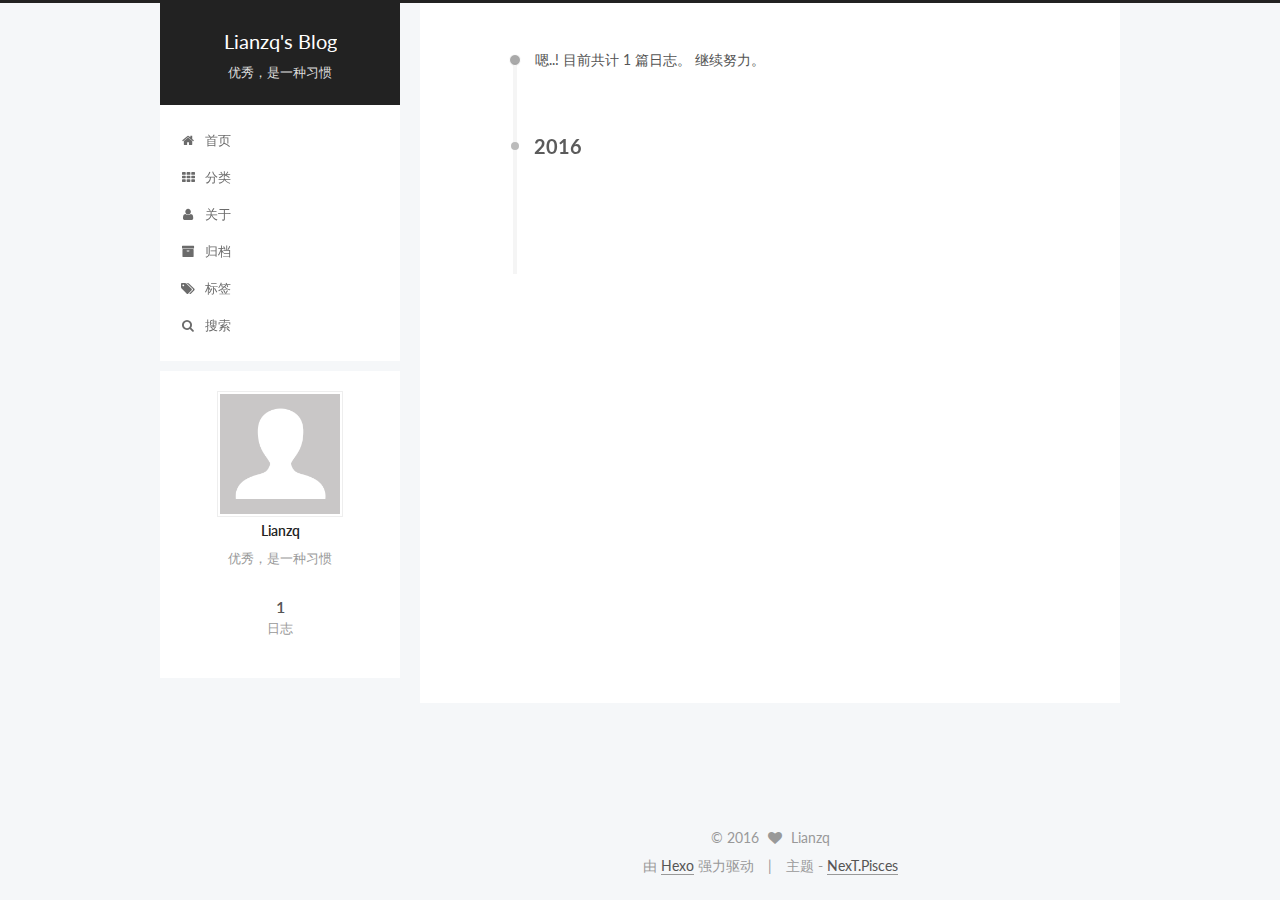
==== archives/index.html @ f923606a "Site updated: 2016-06-29 18:53:10" ====
<!doctype html>



  


<html class="theme-next pisces use-motion">
<head>
  <meta charset="UTF-8"/>
<meta http-equiv="X-UA-Compatible" content="IE=edge,chrome=1" />
<meta name="viewport" content="width=device-width, initial-scale=1, maximum-scale=1"/>



<meta http-equiv="Cache-Control" content="no-transform" />
<meta http-equiv="Cache-Control" content="no-siteapp" />












  
  
  <link href="/vendors/fancybox/source/jquery.fancybox.css?v=2.1.5" rel="stylesheet" type="text/css" />




  
  
  
  

  
    
    
  

  

  

  

  

  
    
    
    <link href="//fonts.googleapis.com/css?family=Lato:300,300italic,400,400italic,700,700italic&subset=latin,latin-ext" rel="stylesheet" type="text/css">
  






<link href="/vendors/font-awesome/css/font-awesome.min.css?v=4.4.0" rel="stylesheet" type="text/css" />

<link href="/css/main.css?v=5.0.1" rel="stylesheet" type="text/css" />


  <meta name="keywords" content="Hexo, NexT" />








  <link rel="shortcut icon" type="image/x-icon" href="/favicon.ico?v=5.0.1" />






<meta name="description" content="优秀，是一种习惯">
<meta property="og:type" content="website">
<meta property="og:title" content="Lianzq's Blog">
<meta property="og:url" content="https://lianzq.github.io/archives/index.html">
<meta property="og:site_name" content="Lianzq's Blog">
<meta property="og:description" content="优秀，是一种习惯">
<meta name="twitter:card" content="summary">
<meta name="twitter:title" content="Lianzq's Blog">
<meta name="twitter:description" content="优秀，是一种习惯">



<script type="text/javascript" id="hexo.configuration">
  var NexT = window.NexT || {};
  var CONFIG = {
    scheme: 'Pisces',
    sidebar: {"position":"left","display":"post"},
    fancybox: true,
    motion: true,
    duoshuo: {
      userId: 0,
      author: '博主'
    }
  };
</script>




  <link rel="canonical" href="https://lianzq.github.io/archives/"/>

  <title> 归档 | Lianzq's Blog </title>
</head>

<body itemscope itemtype="http://schema.org/WebPage" lang="zh-Hans">

  










  
  
    
  

  <div class="container one-collumn sidebar-position-left  page-archive  ">
    <div class="headband"></div>

    <header id="header" class="header" itemscope itemtype="http://schema.org/WPHeader">
      <div class="header-inner"><div class="site-meta ">
  

  <div class="custom-logo-site-title">
    <a href="/"  class="brand" rel="start">
      <span class="logo-line-before"><i></i></span>
      <span class="site-title">Lianzq's Blog</span>
      <span class="logo-line-after"><i></i></span>
    </a>
  </div>
  <p class="site-subtitle">优秀，是一种习惯</p>
</div>

<div class="site-nav-toggle">
  <button>
    <span class="btn-bar"></span>
    <span class="btn-bar"></span>
    <span class="btn-bar"></span>
  </button>
</div>

<nav class="site-nav">
  

  
    <ul id="menu" class="menu">
      
        
        <li class="menu-item menu-item-home">
          <a href="/" rel="section">
            
              <i class="menu-item-icon fa fa-fw fa-home"></i> <br />
            
            首页
          </a>
        </li>
      
        
        <li class="menu-item menu-item-categories">
          <a href="/categories" rel="section">
            
              <i class="menu-item-icon fa fa-fw fa-th"></i> <br />
            
            分类
          </a>
        </li>
      
        
        <li class="menu-item menu-item-about">
          <a href="/about" rel="section">
            
              <i class="menu-item-icon fa fa-fw fa-user"></i> <br />
            
            关于
          </a>
        </li>
      
        
        <li class="menu-item menu-item-archives">
          <a href="/archives" rel="section">
            
              <i class="menu-item-icon fa fa-fw fa-archive"></i> <br />
            
            归档
          </a>
        </li>
      
        
        <li class="menu-item menu-item-tags">
          <a href="/tags" rel="section">
            
              <i class="menu-item-icon fa fa-fw fa-tags"></i> <br />
            
            标签
          </a>
        </li>
      

      
        <li class="menu-item menu-item-search">
          
            <a href="#" class="popup-trigger">
          
            
              <i class="menu-item-icon fa fa-search fa-fw"></i> <br />
            
            搜索
          </a>
        </li>
      
    </ul>
  

  
    <div class="site-search">
      
  <div class="popup">
 <span class="search-icon fa fa-search"></span>
 <input type="text" id="local-search-input">
 <div id="local-search-result"></div>
 <span class="popup-btn-close">close</span>
</div>


    </div>
  
</nav>

 </div>
    </header>

    <main id="main" class="main">
      <div class="main-inner">
        <div class="content-wrap">
          <div id="content" class="content">
            

  <section id="posts" class="posts-collapse">
    <span class="archive-move-on"></span>

    <span class="archive-page-counter">
      
      
      
        
      
      嗯..! 目前共计 1 篇日志。 继续努力。
    </span>

    

      
      
      

      
        
        <div class="collection-title">
          <h2 class="archive-year motion-element" id="archive-year-2016">2016</h2>
        </div>
      
      

      

  <article class="post post-type-normal" itemscope itemtype="http://schema.org/Article">
    <header class="post-header">

      <h1 class="post-title">
        
            <a class="post-title-link" href="/2016/06/29/hello-world/" itemprop="url">
              
                <span itemprop="name">Hello World</span>
              
            </a>
        
      </h1>

      <div class="post-meta">
        <time class="post-time" itemprop="dateCreated"
              datetime="2016-06-29T17:54:03+08:00"
              content="2016-06-29" >
          06-29
        </time>
      </div>

    </header>
  </article>



    

  </section>

  



          </div>
          


          

        </div>
        
          
  
  <div class="sidebar-toggle">
    <div class="sidebar-toggle-line-wrap">
      <span class="sidebar-toggle-line sidebar-toggle-line-first"></span>
      <span class="sidebar-toggle-line sidebar-toggle-line-middle"></span>
      <span class="sidebar-toggle-line sidebar-toggle-line-last"></span>
    </div>
  </div>

  <aside id="sidebar" class="sidebar">
    <div class="sidebar-inner">

      

      

      <section class="site-overview sidebar-panel  sidebar-panel-active ">
        <div class="site-author motion-element" itemprop="author" itemscope itemtype="http://schema.org/Person">
          <img class="site-author-image" itemprop="image"
               src="/images/avatar.gif"
               alt="Lianzq" />
          <p class="site-author-name" itemprop="name">Lianzq</p>
          <p class="site-description motion-element" itemprop="description">优秀，是一种习惯</p>
        </div>
        <nav class="site-state motion-element">
          <div class="site-state-item site-state-posts">
            <a href="/archives">
              <span class="site-state-item-count">1</span>
              <span class="site-state-item-name">日志</span>
            </a>
          </div>

          

          

        </nav>

        

        <div class="links-of-author motion-element">
          
        </div>

        
        

        
        

      </section>

      

    </div>
  </aside>


        
      </div>
    </main>

    <footer id="footer" class="footer">
      <div class="footer-inner">
        <div class="copyright" >
  
  &copy; 
  <span itemprop="copyrightYear">2016</span>
  <span class="with-love">
    <i class="fa fa-heart"></i>
  </span>
  <span class="author" itemprop="copyrightHolder">Lianzq</span>
</div>

<div class="powered-by">
  由 <a class="theme-link" href="http://hexo.io">Hexo</a> 强力驱动
</div>

<div class="theme-info">
  主题 -
  <a class="theme-link" href="https://github.com/iissnan/hexo-theme-next">
    NexT.Pisces
  </a>
</div>

        

        
      </div>
    </footer>

    <div class="back-to-top">
      <i class="fa fa-arrow-up"></i>
    </div>
  </div>

  

<script type="text/javascript">
  if (Object.prototype.toString.call(window.Promise) !== '[object Function]') {
    window.Promise = null;
  }
</script>









  



  
  <script type="text/javascript" src="/vendors/jquery/index.js?v=2.1.3"></script>

  
  <script type="text/javascript" src="/vendors/fastclick/lib/fastclick.min.js?v=1.0.6"></script>

  
  <script type="text/javascript" src="/vendors/jquery_lazyload/jquery.lazyload.js?v=1.9.7"></script>

  
  <script type="text/javascript" src="/vendors/velocity/velocity.min.js?v=1.2.1"></script>

  
  <script type="text/javascript" src="/vendors/velocity/velocity.ui.min.js?v=1.2.1"></script>

  
  <script type="text/javascript" src="/vendors/fancybox/source/jquery.fancybox.pack.js?v=2.1.5"></script>


  


  <script type="text/javascript" src="/js/src/utils.js?v=5.0.1"></script>

  <script type="text/javascript" src="/js/src/motion.js?v=5.0.1"></script>



  
  


  <script type="text/javascript" src="/js/src/affix.js?v=5.0.1"></script>

  <script type="text/javascript" src="/js/src/schemes/pisces.js?v=5.0.1"></script>



  
  
    <script type="text/javascript" id="motion.page.archive">
      $('.archive-year').velocity('transition.slideLeftIn');
    </script>
  


  


  <script type="text/javascript" src="/js/src/bootstrap.js?v=5.0.1"></script>



  

  
    
  

  <script type="text/javascript">
    var duoshuoQuery = {short_name:"lianzq"};
    (function() {
      var ds = document.createElement('script');
      ds.type = 'text/javascript';ds.async = true;
      ds.id = 'duoshuo-script';
      ds.src = (document.location.protocol == 'https:' ? 'https:' : 'http:') + '//static.duoshuo.com/embed.js';
      ds.charset = 'UTF-8';
      (document.getElementsByTagName('head')[0]
      || document.getElementsByTagName('body')[0]).appendChild(ds);
    })();
  </script>

  
    
  






  
  
  <script type="text/javascript">
    // Popup Window;
    var isfetched = false;
    // Search DB path;
    var search_path = "search.xml";
    if (search_path.length == 0) {
       search_path = "search.xml";
    }
    var path = "/" + search_path;
    // monitor main search box;

    function proceedsearch() {
      $("body").append('<div class="popoverlay">').css('overflow', 'hidden');
      $('.popup').toggle();

    }
    // search function;
    var searchFunc = function(path, search_id, content_id) {
    'use strict';
    $.ajax({
        url: path,
        dataType: "xml",
        async: true,
        success: function( xmlResponse ) {
            // get the contents from search data
            isfetched = true;
            $('.popup').detach().appendTo('.header-inner');
            var datas = $( "entry", xmlResponse ).map(function() {
                return {
                    title: $( "title", this ).text(),
                    content: $("content",this).text(),
                    url: $( "url" , this).text()
                };
            }).get();
            var $input = document.getElementById(search_id);
            var $resultContent = document.getElementById(content_id);
            $input.addEventListener('input', function(){
                var matchcounts = 0;
                var str='<ul class=\"search-result-list\">';                
                var keywords = this.value.trim().toLowerCase().split(/[\s\-]+/);
                $resultContent.innerHTML = "";
                if (this.value.trim().length > 1) {
                // perform local searching
                datas.forEach(function(data) {
                    var isMatch = true;
                    var content_index = [];
                    var data_title = data.title.trim().toLowerCase();
                    var data_content = data.content.trim().replace(/<[^>]+>/g,"").toLowerCase();
                    var data_url = data.url;
                    var index_title = -1;
                    var index_content = -1;
                    var first_occur = -1;
                    // only match artiles with not empty titles and contents
                    if(data_title != '' && data_content != '') {
                        keywords.forEach(function(keyword, i) {
                            index_title = data_title.indexOf(keyword);
                            index_content = data_content.indexOf(keyword);
                            if( index_title < 0 && index_content < 0 ){
                                isMatch = false;
                            } else {
                                if (index_content < 0) {
                                    index_content = 0;
                                }
                                if (i == 0) {
                                    first_occur = index_content;
                                }
                            }
                        });
                    }
                    // show search results
                    if (isMatch) {
                        matchcounts += 1;
                        str += "<li><a href='"+ data_url +"' class='search-result-title'>"+ data_title +"</a>";
                        var content = data.content.trim().replace(/<[^>]+>/g,"");
                        if (first_occur >= 0) {
                            // cut out 100 characters
                            var start = first_occur - 20;
                            var end = first_occur + 80;
                            if(start < 0){
                                start = 0;
                            }
                            if(start == 0){
                                end = 50;
                            }
                            if(end > content.length){
                                end = content.length;
                            }
                            var match_content = content.substring(start, end);
                            // highlight all keywords
                            keywords.forEach(function(keyword){
                                var regS = new RegExp(keyword, "gi");
                                match_content = match_content.replace(regS, "<b class=\"search-keyword\">"+keyword+"</b>");
                            });
                            
                            str += "<p class=\"search-result\">" + match_content +"...</p>"
                        }
                        str += "</li>";
                    }
                })};
                str += "</ul>";
                if (matchcounts == 0) { str = '<div id="no-result"><i class="fa fa-frown-o fa-5x" /></div>' }
                if (keywords == "") { str = '<div id="no-result"><i class="fa fa-search fa-5x" /></div>' }
                $resultContent.innerHTML = str;
            });
            proceedsearch();
        }
    });}

    // handle and trigger popup window;
    $('.popup-trigger').mousedown(function(e) {
      e.stopPropagation();
      if (isfetched == false) {
        searchFunc(path, 'local-search-input', 'local-search-result');
      } else {
        proceedsearch();
      };

    });

    $('.popup-btn-close').click(function(e){
      $('.popup').hide();
      $(".popoverlay").remove();
      $('body').css('overflow', '');
    });
    $('.popup').click(function(e){
      e.stopPropagation();
    });
  </script>

  

  

  

</body>
</html>
---- css/main.css ----
/* normalize.css v3.0.2 | MIT License | git.io/normalize */
html {
  font-family: sans-serif; /* 1 */
  -ms-text-size-adjust: 100%; /* 2 */
  -webkit-text-size-adjust: 100%; /* 2 */
}
body {
  margin: 0;
}
article,
aside,
details,
figcaption,
figure,
footer,
header,
hgroup,
main,
menu,
nav,
section,
summary {
  display: block;
}
audio,
canvas,
progress,
video {
  display: inline-block; /* 1 */
  vertical-align: baseline; /* 2 */
}
audio:not([controls]) {
  display: none;
  height: 0;
}
[hidden],
template {
  display: none;
}
a {
  background-color: transparent;
}
a:active,
a:hover {
  outline: 0;
}
abbr[title] {
  border-bottom: 1px dotted;
}
b,
strong {
  font-weight: bold;
}
dfn {
  font-style: italic;
}
h1 {
  font-size: 2em;
  margin: 0.67em 0;
}
mark {
  background: #ff0;
  color: #000;
}
small {
  font-size: 80%;
}
sub,
sup {
  font-size: 75%;
  line-height: 0;
  position: relative;
  vertical-align: baseline;
}
sup {
  top: -0.5em;
}
sub {
  bottom: -0.25em;
}
img {
  border: 0;
}
svg:not(:root) {
  overflow: hidden;
}
figure {
  margin: 1em 40px;
}
hr {
  -moz-box-sizing: content-box;
  box-sizing: content-box;
  height: 0;
}
pre {
  overflow: auto;
}
code,
kbd,
pre,
samp {
  font-family: monospace, monospace;
  font-size: 1em;
}
button,
input,
optgroup,
select,
textarea {
  color: inherit; /* 1 */
  font: inherit; /* 2 */
  margin: 0; /* 3 */
}
button {
  overflow: visible;
}
button,
select {
  text-transform: none;
}
button,
html input[type="button"],
input[type="reset"],
input[type="submit"] {
  -webkit-appearance: button; /* 2 */
  cursor: pointer; /* 3 */
}
button[disabled],
html input[disabled] {
  cursor: default;
}
button::-moz-focus-inner,
input::-moz-focus-inner {
  border: 0;
  padding: 0;
}
input {
  line-height: normal;
}
input[type="checkbox"],
input[type="radio"] {
  box-sizing: border-box; /* 1 */
  padding: 0; /* 2 */
}
input[type="number"]::-webkit-inner-spin-button,
input[type="number"]::-webkit-outer-spin-button {
  height: auto;
}
input[type="search"] {
  -webkit-appearance: textfield; /* 1 */
  -moz-box-sizing: content-box;
  -webkit-box-sizing: content-box; /* 2 */
  box-sizing: content-box;
}
input[type="search"]::-webkit-search-cancel-button,
input[type="search"]::-webkit-search-decoration {
  -webkit-appearance: none;
}
fieldset {
  border: 1px solid #c0c0c0;
  margin: 0 2px;
  padding: 0.35em 0.625em 0.75em;
}
legend {
  border: 0; /* 1 */
  padding: 0; /* 2 */
}
textarea {
  overflow: auto;
}
optgroup {
  font-weight: bold;
}
table {
  border-collapse: collapse;
  border-spacing: 0;
}
td,
th {
  padding: 0;
}
::selection {
  background: #262a30;
  color: #fff;
}
body {
  position: relative;
  font-family: 'Lato', "PingFang SC", "Microsoft YaHei", sans-serif;
  font-size: 14px;
  line-height: 2;
  color: #555;
  background: #fff;
}
@media (max-width: 767px) {
  body {
    padding-right: 0 !important;
  }
}
@media (min-width: 768px) and (max-width: 991px) {
  body {
    padding-right: 0 !important;
  }
}
@media (min-width: 1600px) {
  body {
    font-size: 16px;
  }
}
h1,
h2,
h3,
h4,
h5,
h6 {
  margin: 0;
  padding: 0;
  font-weight: bold;
  line-height: 1.5;
  font-family: 'Lato', "PingFang SC", "Microsoft YaHei", sans-serif;
}
h2,
h3,
h4,
h5,
h6 {
  margin: 20px 0 15px;
}
h1 {
  font-size: 22px;
}
@media (max-width: 767px) {
  h1 {
    font-size: 18px;
  }
}
h2 {
  font-size: 20px;
}
@media (max-width: 767px) {
  h2 {
    font-size: 16px;
  }
}
h3 {
  font-size: 18px;
}
@media (max-width: 767px) {
  h3 {
    font-size: 14px;
  }
}
h4 {
  font-size: 16px;
}
@media (max-width: 767px) {
  h4 {
    font-size: 12px;
  }
}
h5 {
  font-size: 14px;
}
@media (max-width: 767px) {
  h5 {
    font-size: 10px;
  }
}
h6 {
  font-size: 12px;
}
@media (max-width: 767px) {
  h6 {
    font-size: 8px;
  }
}
p {
  margin: 0 0 25px 0;
}
a {
  color: #555;
  text-decoration: none;
  border-bottom: 1px solid #999;
  word-wrap: break-word;
}
a:hover {
  color: #222;
  border-bottom-color: #222;
}
ul {
  list-style: none;
}
blockquote {
  margin: 0;
  padding: 0;
}
img {
  display: block;
  margin: auto;
  max-width: 100%;
  height: auto;
}
hr {
  margin: 40px 0;
  height: 3px;
  border: none;
  background-color: #ddd;
  background-image: repeating-linear-gradient(-45deg, #fff, #fff 4px, transparent 4px, transparent 8px);
}
blockquote {
  padding: 0 15px;
  color: #666;
  border-left: 4px solid #ddd;
}
blockquote cite::before {
  content: "-";
  padding: 0 5px;
}
dt {
  font-weight: 700;
}
dd {
  margin: 0;
  padding: 0;
}
.text-left {
  text-align: left;
}
.text-center {
  text-align: center;
}
.text-right {
  text-align: right;
}
.text-justify {
  text-align: justify;
}
.text-nowrap {
  white-space: nowrap;
}
.text-lowercase {
  text-transform: lowercase;
}
.text-uppercase {
  text-transform: uppercase;
}
.text-capitalize {
  text-transform: capitalize;
}
.center-block {
  display: block;
  margin-left: auto;
  margin-right: auto;
}
.clearfix:before,
.clearfix:after {
  content: " ";
  display: table;
}
.clearfix:after {
  clear: both;
}
.pullquote {
  width: 45%;
}
.pullquote.left {
  float: left;
  margin-left: 5px;
  margin-right: 10px;
}
.pullquote.right {
  float: right;
  margin-left: 10px;
  margin-right: 5px;
}
.affix.affix.affix {
  position: fixed;
}
.translation {
  margin-top: -20px;
  font-size: 14px;
  color: #999;
}
.scrollbar-measure {
  width: 100px;
  height: 100px;
  overflow: scroll;
  position: absolute;
  top: -9999px;
}
.use-motion .motion-element {
  opacity: 0;
}
#local-search-input {
  padding: 3px;
  border: none;
  text-indent: 14px;
  border-radius: 0;
  width: 140px;
  outline: none;
  border-bottom: 1px solid #999;
  background: inherit;
  opacity: 0.5;
}
#local-search-input:focus {
  opacity: 1;
}
.search-icon {
  position: absolute;
  top: 9px;
}
table {
  margin: 20px 0;
  width: 100%;
  border-collapse: collapse;
  border-spacing: 0;
  border: 1px solid #ddd;
  font-size: 14px;
  table-layout: fixed;
  word-wrap: break-all;
}
table>tbody>tr:nth-of-type(odd) {
  background-color: #f9f9f9;
}
table>tbody>tr:hover {
  background-color: #f5f5f5;
}
caption,
th,
td {
  padding: 8px;
  text-align: left;
  vertical-align: middle;
  font-weight: normal;
}
th,
td {
  border-bottom: 3px solid #ddd;
  border-right: 1px solid #eee;
}
th {
  padding-bottom: 10px;
  font-weight: 700;
}
td {
  border-bottom-width: 1px;
}
html,
body {
  height: 100%;
}
.container {
  position: relative;
  min-height: 100%;
}
.header-inner {
  margin: 0 auto;
  padding: 100px 0 70px;
  width: 700px;
}
@media (min-width: 1600px) {
  .container .header-inner {
    width: 900px;
  }
}
.main {
  padding-bottom: 150px;
}
.main-inner {
  margin: 0 auto;
  width: 700px;
}
@media (min-width: 1600px) {
  .container .main-inner {
    width: 900px;
  }
}
.footer {
  position: absolute;
  left: 0;
  bottom: 0;
  width: 100%;
  min-height: 50px;
}
.footer-inner {
  box-sizing: border-box;
  margin: 20px auto;
  width: 700px;
}
@media (min-width: 1600px) {
  .container .footer-inner {
    width: 900px;
  }
}
pre,
.highlight {
  overflow: auto;
  margin: 20px 0;
  padding: 15px;
  font-size: 13px;
  color: #4d4d4c;
  background: #f7f7f7;
  line-height: 1.6;
}
pre,
code {
  font-family: consolas, Menlo, "PingFang SC", "Microsoft YaHei", monospace;
}
code {
  padding: 2px 4px;
  word-break: break-all;
  color: #555;
  background: #eee;
  border-radius: 4px;
  font-size: 13px;
}
pre code {
  padding: 0;
  color: #4d4d4c;
  background: none;
  text-shadow: none;
}
.highlight pre {
  border: none;
  margin: 0;
  padding: 1px;
}
.highlight table {
  margin: 0;
  width: auto;
  border: none;
}
.highlight td {
  border: none;
  padding: 0;
}
.highlight figcaption {
  font-size: 1em;
  color: #4d4d4c;
  line-height: 1em;
  margin-bottom: 1em;
}
.highlight figcaption:before,
.highlight figcaption:after {
  content: " ";
  display: table;
}
.highlight figcaption:after {
  clear: both;
}
.highlight figcaption a {
  float: right;
  color: #4d4d4c;
}
.highlight figcaption a:hover {
  border-bottom-color: #4d4d4c;
}
.highlight .gutter pre {
  color: #666;
  text-align: right;
  padding-right: 20px;
}
.highlight .line {
  height: 20px;
}
.gist table {
  width: auto;
}
.gist table td {
  border: none;
}
pre .comment {
  color: #8e908c;
}
pre .variable,
pre .attribute,
pre .tag,
pre .regexp,
pre .ruby .constant,
pre .xml .tag .title,
pre .xml .pi,
pre .xml .doctype,
pre .html .doctype,
pre .css .id,
pre .css .class,
pre .css .pseudo {
  color: #c82829;
}
pre .number,
pre .preprocessor,
pre .built_in,
pre .literal,
pre .params,
pre .constant,
pre .command {
  color: #f5871f;
}
pre .ruby .class .title,
pre .css .rules .attribute,
pre .string,
pre .value,
pre .inheritance,
pre .header,
pre .ruby .symbol,
pre .xml .cdata,
pre .special,
pre .number,
pre .formula {
  color: #718c00;
}
pre .title,
pre .css .hexcolor {
  color: #3e999f;
}
pre .function,
pre .python .decorator,
pre .python .title,
pre .ruby .function .title,
pre .ruby .title .keyword,
pre .perl .sub,
pre .javascript .title,
pre .coffeescript .title {
  color: #4271ae;
}
pre .keyword,
pre .javascript .function {
  color: #8959a8;
}
.full-image.full-image.full-image {
  border: none;
  max-width: 100%;
  width: auto;
  margin: 20px auto;
}
@media (min-width: 992px) {
  .full-image.full-image.full-image {
    max-width: none;
    width: 126%;
    margin: 0 -13%;
  }
}
.blockquote-center,
.page-home .post-type-quote blockquote,
.page-post-detail .post-type-quote blockquote {
  position: relative;
  margin: 40px 0;
  padding: 0;
  border-left: none;
  text-align: center;
}
.blockquote-center::before,
.page-home .post-type-quote blockquote::before,
.page-post-detail .post-type-quote blockquote::before,
.blockquote-center::after,
.page-home .post-type-quote blockquote::after,
.page-post-detail .post-type-quote blockquote::after {
  position: absolute;
  content: ' ';
  display: block;
  width: 100%;
  height: 24px;
  opacity: 0.2;
  background-repeat: no-repeat;
  background-position: 0 -6px;
  background-size: 22px 22px;
}
.blockquote-center::before,
.page-home .post-type-quote blockquote::before,
.page-post-detail .post-type-quote blockquote::before {
  top: -20px;
  background-image: url("../images/quote-l.svg");
  border-top: 1px solid #ccc;
}
.blockquote-center::after,
.page-home .post-type-quote blockquote::after,
.page-post-detail .post-type-quote blockquote::after {
  bottom: -20px;
  background-image: url("../images/quote-r.svg");
  border-bottom: 1px solid #ccc;
  background-position: 100% 8px;
}
.blockquote-center p,
.page-home .post-type-quote blockquote p,
.page-post-detail .post-type-quote blockquote p,
.blockquote-center div,
.page-home .post-type-quote blockquote div,
.page-post-detail .post-type-quote blockquote div {
  text-align: center;
}
.post .post-body .group-picture img {
  box-sizing: border-box;
  padding: 0 3px;
  border: none;
}
.post .group-picture-row {
  overflow: hidden;
  margin-top: 6px;
}
.post .group-picture-row:first-child {
  margin-top: 0;
}
.post .group-picture-column {
  float: left;
}
.page-post-detail .post-body .group-picture-column {
  float: none;
  margin-top: 10px;
  width: auto !important;
}
.page-post-detail .post-body .group-picture-column img {
  margin: 0 auto;
}
.page-archive .group-picture-container {
  overflow: hidden;
}
.page-archive .group-picture-row {
  float: left;
}
.page-archive .group-picture-row:first-child {
  margin-top: 6px;
}
.page-archive .group-picture-column {
  max-width: 150px;
  max-height: 150px;
}
.btn {
  display: inline-block;
  padding: 0 20px;
  font-size: 14px;
  color: #fff;
  background: #222;
  border: 2px solid #555;
  text-decoration: none;
  border-radius: 0;
  transition-property: background-color;
  transition-duration: 0.2s;
  transition-timing-function: ease-in-out;
  transition-delay: 0s;
}
.btn:hover,
.post-more-link .btn:hover {
  border-color: #222;
  color: #fff;
  background: #222;
}
.btn-bar {
  display: block;
  width: 22px;
  height: 2px;
  background: #555;
  border-radius: 1px;
}
.btn-bar+.btn-bar {
  margin-top: 4px;
}
.pagination {
  margin: 120px 0 40px;
  text-align: center;
  border-top: 1px solid #eee;
}
.page-number-basic,
.pagination .prev,
.pagination .next,
.pagination .page-number,
.pagination .space {
  display: inline-block;
  position: relative;
  top: -1px;
  margin: 0 10px;
  padding: 0 10px;
  line-height: 30px;
}
@media (max-width: 767px) {
  .page-number-basic,
  .pagination .prev,
  .pagination .next,
  .pagination .page-number,
  .pagination .space {
    margin: 0 5px;
  }
}
.pagination .prev,
.pagination .next,
.pagination .page-number {
  border-bottom: 0;
  border-top: 1px solid #eee;
  transition-property: border-color;
  transition-duration: 0.2s;
  transition-timing-function: ease-in-out;
  transition-delay: 0s;
}
.pagination .prev:hover,
.pagination .next:hover,
.pagination .page-number:hover {
  border-top-color: #222;
}
.pagination .space {
  padding: 0;
  margin: 0;
}
.pagination .prev {
  margin-left: 0;
}
.pagination .next {
  margin-right: 0;
}
.pagination .page-number.current {
  color: #fff;
  background: #ccc;
  border-top-color: #ccc;
}
@media (max-width: 767px) {
  .pagination {
    border-top: none;
  }
  .pagination .prev,
  .pagination .next,
  .pagination .page-number {
    margin-bottom: 10px;
    border-top: 0;
    border-bottom: 1px solid #eee;
  }
  .pagination .prev:hover,
  .pagination .next:hover,
  .pagination .page-number:hover {
    border-bottom-color: #222;
  }
}
.comments {
  margin: 60px 20px 0;
}
.tag-cloud {
  text-align: center;
}
.tag-cloud a {
  display: inline-block;
  margin: 10px;
}
.back-to-top {
  box-sizing: border-box;
  position: fixed;
  bottom: -100px;
  right: 50px;
  z-index: 1050;
  padding: 0 6px;
  width: 25px;
  background: #222;
  font-size: 12px;
  opacity: 0.6;
  color: #fff;
  cursor: pointer;
  text-align: center;
  -webkit-transform: translateZ(0);
  transition-property: bottom;
  transition-duration: 0.2s;
  transition-timing-function: ease-in-out;
  transition-delay: 0s;
}
@media (max-width: 767px) {
  .back-to-top {
    display: none;
  }
}
@media (min-width: 768px) and (max-width: 991px) {
  .back-to-top {
    display: none;
  }
}
.back-to-top.back-to-top-on {
  bottom: 40px;
}
.header {
  background: #fff;
}
.header-inner {
  position: relative;
}
.headband {
  height: 3px;
  background: #222;
}
.site-meta {
  margin: 0;
  text-align: center;
}
@media (max-width: 767px) {
  .site-meta {
    text-align: center;
  }
}
.brand {
  position: relative;
  display: inline-block;
  padding: 0 40px;
  color: #fff;
  background: #222;
  border-bottom: none;
}
.brand:hover {
  color: #fff;
}
.logo {
  display: inline-block;
  margin-right: 5px;
  line-height: 36px;
  vertical-align: top;
}
.site-title {
  display: inline-block;
  vertical-align: top;
  line-height: 36px;
  font-size: 20px;
  font-weight: normal;
  font-family: 'Lato', "PingFang SC", "Microsoft YaHei", sans-serif;
}
.site-subtitle {
  margin-top: 10px;
  font-size: 13px;
  color: #ddd;
}
.use-motion .brand {
  opacity: 0;
}
.use-motion .logo,
.use-motion .site-title,
.use-motion .site-subtitle {
  opacity: 0;
  position: relative;
  top: -10px;
}
.site-nav-toggle {
  display: none;
  position: absolute;
  top: 10px;
  left: 10px;
}
@media (max-width: 767px) {
  .site-nav-toggle {
    display: block;
  }
}
.site-nav-toggle button {
  margin-top: 2px;
  padding: 9px 10px;
  background: transparent;
  border: none;
}
@media (max-width: 767px) {
  .site-nav {
    display: none;
    margin: 0 -10px;
    padding: 0 10px;
    clear: both;
    border-top: 1px solid #ddd;
  }
}
@media (min-width: 768px) and (max-width: 991px) {
  .site-nav {
    display: block !important;
  }
}
@media (min-width: 992px) {
  .site-nav {
    display: block !important;
  }
}
.menu {
  margin-top: 20px;
  padding-left: 0;
  text-align: center;
}
.menu .menu-item {
  display: inline-block;
  margin: 0 10px;
}
@media screen and (max-width: 767px) {
  .menu .menu-item {
    margin-top: 10px;
  }
}
.menu .menu-item a {
  display: block;
  font-size: 13px;
  text-transform: capitalize;
  line-height: inherit;
  border-bottom: 1px solid transparent;
  transition-property: border-color;
  transition-duration: 0.2s;
  transition-timing-function: ease-in-out;
  transition-delay: 0s;
}
.menu .menu-item a:hover,
.menu-item-active a {
  border-bottom-color: #222;
}
.menu .menu-item .fa {
  margin-right: 5px;
}
.use-motion .menu-item {
  opacity: 0;
}
.post-body {
  font-family: 'Lato', "PingFang SC", "Microsoft YaHei", sans-serif;
}
@media (max-width: 767px) {
  .post-body {
    word-break: break-word;
  }
}
.post-body .fancybox img {
  display: block !important;
  margin: 0 auto;
  cursor: pointer;
  cursor: zoom-in;
  cursor: -webkit-zoom-in;
}
.post-body .image-caption,
.post-body .figure .caption {
  margin: 10px auto 15px;
  text-align: center;
  font-size: 14px;
  color: #999;
  font-weight: bold;
  line-height: 1;
}
.post-sticky-flag {
  display: inline-block;
  font-size: 16px;
  -ms-transform: rotate(30deg);
  -webkit-transform: rotate(30deg);
  -moz-transform: rotate(30deg);
  -ms-transform: rotate(30deg);
  -o-transform: rotate(30deg);
  transform: rotate(30deg);
}
.posts-expand {
  padding-top: 40px;
}
@media (max-width: 767px) {
  .posts-expand {
    margin: 0 20px;
  }
  .post-body pre,
  .post-body .highlight {
    padding: 10px;
  }
  .post-body pre .gutter pre,
  .post-body .highlight .gutter pre {
    padding-right: 10px;
  }
}
@media (min-width: 992px) {
  .posts-expand .post-body {
    text-align: justify;
  }
}
.posts-expand .post-body h2,
.posts-expand .post-body h3,
.posts-expand .post-body h4,
.posts-expand .post-body h5,
.posts-expand .post-body h6 {
  padding-top: 10px;
}
.posts-expand .post-body h2 .header-anchor,
.posts-expand .post-body h3 .header-anchor,
.posts-expand .post-body h4 .header-anchor,
.posts-expand .post-body h5 .header-anchor,
.posts-expand .post-body h6 .header-anchor {
  float: right;
  margin-left: 10px;
  color: #ccc;
  border-bottom-style: none;
  visibility: hidden;
}
.posts-expand .post-body h2 .header-anchor:hover,
.posts-expand .post-body h3 .header-anchor:hover,
.posts-expand .post-body h4 .header-anchor:hover,
.posts-expand .post-body h5 .header-anchor:hover,
.posts-expand .post-body h6 .header-anchor:hover {
  color: inherit;
}
.posts-expand .post-body h2:hover .header-anchor,
.posts-expand .post-body h3:hover .header-anchor,
.posts-expand .post-body h4:hover .header-anchor,
.posts-expand .post-body h5:hover .header-anchor,
.posts-expand .post-body h6:hover .header-anchor {
  visibility: visible;
}
.posts-expand .post-body ul li {
  list-style: circle;
}
.posts-expand .post-body img {
  box-sizing: border-box;
  margin: auto;
  padding: 3px;
  border: 1px solid #ddd;
}
.posts-expand .fancybox img {
  margin: 0 auto;
}
@media (max-width: 767px) {
  .posts-collapse {
    margin: 0 20px;
  }
  .posts-collapse .post-title,
  .posts-collapse .post-meta {
    display: block;
    width: auto;
    text-align: left;
  }
}
.posts-collapse {
  position: relative;
  z-index: 1010;
  margin-left: 55px;
}
.posts-collapse::after {
  content: " ";
  position: absolute;
  top: 20px;
  left: 0;
  margin-left: -2px;
  width: 4px;
  height: 100%;
  background: #f5f5f5;
  z-index: -1;
}
@media (max-width: 767px) {
  .posts-collapse {
    margin: 0 20px;
  }
}
.posts-collapse .collection-title {
  position: relative;
  margin: 60px 0;
}
.posts-collapse .collection-title h2 {
  margin-left: 20px;
}
.posts-collapse .collection-title small {
  color: #bbb;
}
.posts-collapse .collection-title::before {
  content: " ";
  position: absolute;
  left: 0;
  top: 50%;
  margin-left: -4px;
  margin-top: -4px;
  width: 8px;
  height: 8px;
  background: #bbb;
  border-radius: 50%;
}
.posts-collapse .post {
  margin: 30px 0;
}
.posts-collapse .post-header {
  position: relative;
  transition-duration: 0.2s;
  transition-timing-function: ease-in-out;
  transition-delay: 0s;
  transition-property: border;
  border-bottom: 1px dashed #ccc;
}
.posts-collapse .post-header::before {
  content: " ";
  position: absolute;
  left: 0;
  top: 12px;
  width: 6px;
  height: 6px;
  margin-left: -4px;
  background: #bbb;
  border-radius: 50%;
  border: 1px solid #fff;
  transition-duration: 0.2s;
  transition-timing-function: ease-in-out;
  transition-delay: 0s;
  transition-property: background;
}
.posts-collapse .post-header:hover {
  border-bottom-color: #666;
}
.posts-collapse .post-header:hover::before {
  background: #222;
}
.posts-collapse .post-meta {
  position: absolute;
  font-size: 12px;
  left: 20px;
  top: 5px;
}
.posts-collapse .post-comments-count {
  display: none;
}
.posts-collapse .post-title {
  margin-left: 60px;
  font-size: 16px;
  font-weight: normal;
  line-height: inherit;
}
.posts-collapse .post-title::after {
  margin-left: 3px;
  opacity: 0.6;
}
.posts-collapse .post-title a {
  color: #666;
  border-bottom: none;
}
.page-home .post-type-quote .post-header,
.page-post-detail .post-type-quote .post-header,
.page-home .post-type-quote .post-tags,
.page-post-detail .post-type-quote .post-tags {
  display: none;
}
.posts-expand .post-title {
  font-size: 26px;
  text-align: center;
  word-break: break-word;
  font-weight: 300;
}
@media (max-width: 767px) {
  .posts-expand .post-title {
    font-size: 22px;
  }
}
.posts-expand .post-title-link {
  display: inline-block;
  position: relative;
  color: #555;
  border-bottom: none;
  line-height: 1.2;
  vertical-align: top;
}
.posts-expand .post-title-link::before {
  content: "";
  position: absolute;
  width: 100%;
  height: 2px;
  bottom: 0;
  left: 0;
  background-color: #000;
  visibility: hidden;
  -webkit-transform: scaleX(0);
  -moz-transform: scaleX(0);
  -ms-transform: scaleX(0);
  -o-transform: scaleX(0);
  transform: scaleX(0);
  transition-duration: 0.2s;
  transition-timing-function: ease-in-out;
  transition-delay: 0s;
}
.posts-expand .post-title-link:hover::before {
  visibility: visible;
  -webkit-transform: scaleX(1);
  -moz-transform: scaleX(1);
  -ms-transform: scaleX(1);
  -o-transform: scaleX(1);
  transform: scaleX(1);
}
.posts-expand .post-title-link .fa {
  font-size: 16px;
}
.posts-expand .post-meta {
  margin: 3px 0 60px 0;
  color: #999;
  font-family: 'Lato', "PingFang SC", "Microsoft YaHei", sans-serif;
  font-size: 12px;
  text-align: center;
}
.posts-expand .post-meta .post-category-list {
  display: inline-block;
  margin: 0;
  padding: 3px;
}
.posts-expand .post-meta .post-category-list-link {
  color: #999;
}
.post-meta-item-icon {
  display: none;
  margin-right: 3px;
}
@media (min-width: 768px) and (max-width: 991px) {
  .post-meta-item-icon {
    display: inline-block;
  }
}
@media (max-width: 767px) {
  .post-meta-item-icon {
    display: inline-block;
  }
}
@media (min-width: 768px) and (max-width: 991px) {
  .post-meta-item-text {
    display: none;
  }
}
@media (max-width: 767px) {
  .post-meta-item-text {
    display: none;
  }
}
@media (max-width: 767px) {
  .posts-expand .post-comments-count {
    display: none;
  }
}
.post-more-link {
  margin-top: 50px;
}
.post-more-link .btn {
  color: #555;
  font-size: 14px;
  background: #fff;
  border-radius: 2px;
  line-height: 2;
}
.posts-expand .post-tags {
  margin-top: 40px;
  text-align: center;
}
.posts-expand .post-tags a {
  display: inline-block;
  margin-right: 10px;
  font-size: 13px;
}
.post-nav {
  overflow: hidden;
  margin-top: 60px;
  padding: 10px;
  white-space: nowrap;
  border-top: 1px solid #eee;
}
.post-nav-item {
  display: inline-block;
  width: 50%;
  white-space: normal;
}
.post-nav-item a {
  position: relative;
  display: inline-block;
  line-height: 25px;
  font-size: 14px;
  color: #555;
  border-bottom: none;
}
.post-nav-item a:hover {
  color: #222;
  border-bottom: none;
}
.post-nav-item a:active {
  top: 2px;
}
.post-nav-item a i {
  font-size: 12px;
}
.post-nav-prev {
  text-align: right;
}
.posts-expand .post-eof {
  display: block;
  margin: 80px auto 60px;
  width: 8%;
  height: 1px;
  background: #ccc;
  text-align: center;
}
.post:last-child .post-eof.post-eof.post-eof {
  display: none;
}
.post-gallery {
  display: table;
  table-layout: fixed;
  width: 100%;
  border-collapse: separate;
}
.post-gallery-row {
  display: table-row;
}
.post-gallery .post-gallery-img {
  display: table-cell;
  text-align: center;
  vertical-align: middle;
  border: none;
}
.post-gallery .post-gallery-img img {
  max-width: 100%;
  max-height: 100%;
  border: none;
}
.fancybox-close,
.fancybox-close:hover {
  border: none;
}
.sidebar {
  position: fixed;
  right: 0;
  top: 0;
  bottom: 0;
  width: 0;
  z-index: 1040;
  box-shadow: inset 0 2px 6px #000;
  background: #222;
  -webkit-transform: translateZ(0);
}
.sidebar a {
  color: #999;
  border-bottom-color: #555;
}
.sidebar a:hover {
  color: #eee;
}
@media (min-width: 768px) and (max-width: 991px) {
  .sidebar {
    display: none !important;
  }
}
@media (max-width: 767px) {
  .sidebar {
    display: none !important;
  }
}
.sidebar-inner {
  position: relative;
  padding: 20px 10px;
  color: #999;
  text-align: center;
}
.sidebar-toggle {
  position: fixed;
  right: 50px;
  bottom: 45px;
  width: 15px;
  height: 15px;
  padding: 5px;
  background: #222;
  line-height: 0;
  z-index: 1050;
  cursor: pointer;
  -webkit-transform: translateZ(0);
}
@media (min-width: 768px) and (max-width: 991px) {
  .sidebar-toggle {
    display: none;
  }
}
@media (max-width: 767px) {
  .sidebar-toggle {
    display: none;
  }
}
.sidebar-toggle-line {
  position: relative;
  display: inline-block;
  vertical-align: top;
  height: 2px;
  width: 100%;
  background: #fff;
  margin-top: 3px;
}
.sidebar-toggle-line:first-child {
  margin-top: 0;
}
.site-author-image {
  display: block;
  margin: 0 auto;
  padding: 2px;
  max-width: 120px;
  height: auto;
  border: 1px solid #eee;
}
.site-author-name {
  margin: 0;
  text-align: center;
  color: #222;
  font-weight: 600;
}
.site-description {
  margin-top: 0;
  text-align: center;
  font-size: 13px;
  color: #999;
}
.site-state {
  overflow: hidden;
  line-height: 1.4;
  white-space: nowrap;
  text-align: center;
}
.site-state-item {
  display: inline-block;
  padding: 0 15px;
  border-left: 1px solid #eee;
}
.site-state-item:first-child {
  border-left: none;
}
.site-state-item a {
  border-bottom: none;
}
.site-state-item-count {
  display: block;
  text-align: center;
  color: inherit;
  font-weight: 600;
  font-size: 16px;
}
.site-state-item-name {
  font-size: 13px;
  color: #999;
}
.feed-link {
  margin-top: 20px;
}
.feed-link a {
  display: inline-block;
  padding: 0 15px;
  color: #fc6423;
  border: 1px solid #fc6423;
  border-radius: 4px;
}
.feed-link a i {
  color: #fc6423;
  font-size: 14px;
}
.feed-link a:hover {
  color: #fff;
  background: #fc6423;
}
.feed-link a:hover i {
  color: #fff;
}
.links-of-author {
  margin-top: 20px;
}
.links-of-author a {
  display: inline-block;
  vertical-align: middle;
  margin-right: 10px;
  margin-bottom: 10px;
  border-bottom-color: #555;
  font-size: 13px;
}
.links-of-author a:before {
  display: inline-block;
  vertical-align: middle;
  margin-right: 3px;
  content: " ";
  width: 4px;
  height: 4px;
  border-radius: 50%;
  background: #ffbf11;
}
.links-of-blogroll {
  font-size: 13px;
}
.links-of-blogroll-title {
  margin-top: 20px;
  font-size: 14px;
  font-weight: 600;
}
.links-of-blogroll-list {
  margin: 0;
  padding: 0;
}
.links-of-blogroll-item {
  padding: 2px 10px;
}
.sidebar-nav {
  margin: 0 0 20px;
  padding-left: 0;
}
.sidebar-nav li {
  display: inline-block;
  cursor: pointer;
  border-bottom: 1px solid transparent;
  font-size: 14px;
  color: #555;
}
.sidebar-nav li:hover {
  color: #fc6423;
}
.page-post-detail .sidebar-nav-toc {
  padding: 0 5px;
}
.page-post-detail .sidebar-nav-overview {
  margin-left: 10px;
}
.sidebar-nav .sidebar-nav-active {
  color: #fc6423;
  border-bottom-color: #fc6423;
}
.sidebar-nav .sidebar-nav-active:hover {
  color: #fc6423;
}
.sidebar-panel {
  display: none;
}
.sidebar-panel-active {
  display: block;
}
.post-toc-empty {
  font-size: 14px;
  color: #666;
}
.post-toc-wrap {
  overflow: hidden;
}
.post-toc {
  overflow: auto;
}
.post-toc ol {
  margin: 0;
  padding: 0 2px 5px 10px;
  text-align: left;
  list-style: none;
  font-size: 14px;
}
.post-toc ol > ol {
  padding-left: 0;
}
.post-toc ol a {
  transition-duration: 0.2s;
  transition-timing-function: ease-in-out;
  transition-delay: 0s;
  transition-property: all;
  color: #666;
  border-bottom-color: #ccc;
}
.post-toc ol a:hover {
  color: #000;
  border-bottom-color: #000;
}
.post-toc .nav-item {
  overflow: hidden;
  text-overflow: ellipsis;
  white-space: nowrap;
  line-height: 1.8;
}
.post-toc .nav .nav-child {
  display: none;
}
.post-toc .nav .active > .nav-child {
  display: block;
}
.post-toc .nav .active-current > .nav-child {
  display: block;
}
.post-toc .nav .active-current > .nav-child > .nav-item {
  display: block;
}
.post-toc .nav .active > a {
  color: #fc6423;
  border-bottom-color: #fc6423;
}
.post-toc .nav .active-current > a {
  color: #fc6423;
}
.post-toc .nav .active-current > a:hover {
  color: #fc6423;
}
.footer {
  font-size: 14px;
  color: #999;
}
.footer img {
  border: none;
}
.footer-inner {
  text-align: center;
}
.with-love {
  display: inline-block;
  margin: 0 5px;
}
.powered-by,
.theme-info {
  display: inline-block;
}
.powered-by {
  margin-right: 10px;
}
.powered-by::after {
  content: "|";
  padding-left: 10px;
}
.cc-license {
  margin-top: 10px;
  text-align: center;
}
.cc-license .cc-opacity {
  opacity: 0.7;
  border-bottom: none;
}
.cc-license .cc-opacity:hover {
  opacity: 0.9;
}
.cc-license img {
  display: inline-block;
}
.theme-next #ds-thread #ds-reset {
  color: #555;
}
.theme-next #ds-thread #ds-reset .ds-replybox {
  margin-bottom: 30px;
}
.theme-next #ds-thread #ds-reset .ds-replybox .ds-avatar,
.theme-next #ds-reset .ds-avatar img {
  box-shadow: none;
}
.theme-next #ds-thread #ds-reset .ds-textarea-wrapper {
  border-color: #c7d4e1;
  background: none;
  border-top-right-radius: 3px;
  border-top-left-radius: 3px;
}
.theme-next #ds-thread #ds-reset .ds-textarea-wrapper textarea {
  height: 60px;
}
.theme-next #ds-reset .ds-rounded-top {
  border-radius: 0;
}
.theme-next #ds-thread #ds-reset .ds-post-toolbar {
  box-sizing: border-box;
  border: 1px solid #c7d4e1;
  background: #f6f8fa;
}
.theme-next #ds-thread #ds-reset .ds-post-options {
  height: 40px;
  border: none;
  background: none;
}
.theme-next #ds-thread #ds-reset .ds-toolbar-buttons {
  top: 11px;
}
.theme-next #ds-thread #ds-reset .ds-sync {
  top: 5px;
}
.theme-next #ds-thread #ds-reset .ds-post-button {
  top: 4px;
  right: 5px;
  width: 90px;
  height: 30px;
  border: 1px solid #c5ced7;
  border-radius: 3px;
  background-image: linear-gradient(#fbfbfc, #f5f7f9);
  color: #60676d;
}
.theme-next #ds-thread #ds-reset .ds-post-button:hover {
  background-position: 0 -30px;
  color: #60676d;
}
.theme-next #ds-thread #ds-reset .ds-comments-info {
  padding: 10px 0;
}
.theme-next #ds-thread #ds-reset .ds-sort {
  display: none;
}
.theme-next #ds-thread #ds-reset li.ds-tab a.ds-current {
  border: none;
  background: #f6f8fa;
  color: #60676d;
}
.theme-next #ds-thread #ds-reset li.ds-tab a.ds-current:hover {
  background-color: #e9f0f7;
  color: #60676d;
}
.theme-next #ds-thread #ds-reset li.ds-tab a {
  border-radius: 2px;
  padding: 5px;
}
.theme-next #ds-thread #ds-reset .ds-login-buttons p {
  color: #999;
  line-height: 36px;
}
.theme-next #ds-thread #ds-reset .ds-login-buttons .ds-service-list li {
  height: 28px;
}
.theme-next #ds-thread #ds-reset .ds-service-list a {
  background: none;
  padding: 5px;
  border: 1px solid;
  border-radius: 3px;
  text-align: center;
}
.theme-next #ds-thread #ds-reset .ds-service-list a:hover {
  color: #fff;
  background: #666;
}
.theme-next #ds-thread #ds-reset .ds-service-list .ds-weibo {
  color: #fc9b00;
  border-color: #fc9b00;
}
.theme-next #ds-thread #ds-reset .ds-service-list .ds-weibo:hover {
  background: #fc9b00;
}
.theme-next #ds-thread #ds-reset .ds-service-list .ds-qq {
  color: #60a3ec;
  border-color: #60a3ec;
}
.theme-next #ds-thread #ds-reset .ds-service-list .ds-qq:hover {
  background: #60a3ec;
}
.theme-next #ds-thread #ds-reset .ds-service-list .ds-renren {
  color: #2e7ac4;
  border-color: #2e7ac4;
}
.theme-next #ds-thread #ds-reset .ds-service-list .ds-renren:hover {
  background: #2e7ac4;
}
.theme-next #ds-thread #ds-reset .ds-service-list .ds-douban {
  color: #37994c;
  border-color: #37994c;
}
.theme-next #ds-thread #ds-reset .ds-service-list .ds-douban:hover {
  background: #37994c;
}
.theme-next #ds-thread #ds-reset .ds-service-list .ds-kaixin {
  color: #fef20d;
  border-color: #fef20d;
}
.theme-next #ds-thread #ds-reset .ds-service-list .ds-kaixin:hover {
  background: #fef20d;
}
.theme-next #ds-thread #ds-reset .ds-service-list .ds-netease {
  color: #f00;
  border-color: #f00;
}
.theme-next #ds-thread #ds-reset .ds-service-list .ds-netease:hover {
  background: #f00;
}
.theme-next #ds-thread #ds-reset .ds-service-list .ds-sohu {
  color: #ffcb05;
  border-color: #ffcb05;
}
.theme-next #ds-thread #ds-reset .ds-service-list .ds-sohu:hover {
  background: #ffcb05;
}
.theme-next #ds-thread #ds-reset .ds-service-list .ds-baidu {
  color: #2831e0;
  border-color: #2831e0;
}
.theme-next #ds-thread #ds-reset .ds-service-list .ds-baidu:hover {
  background: #2831e0;
}
.theme-next #ds-thread #ds-reset .ds-service-list .ds-google {
  color: #166bec;
  border-color: #166bec;
}
.theme-next #ds-thread #ds-reset .ds-service-list .ds-google:hover {
  background: #166bec;
}
.theme-next #ds-thread #ds-reset .ds-service-list .ds-weixin {
  color: #00ce0d;
  border-color: #00ce0d;
}
.theme-next #ds-thread #ds-reset .ds-service-list .ds-weixin:hover {
  background: #00ce0d;
}
.theme-next #ds-thread #ds-reset .ds-service-list .ds-more-services {
  border: none;
}
.theme-next #ds-thread #ds-reset .ds-service-list .ds-more-services:hover {
  background: none;
}
.theme-next #ds-reset .duoshuo-ua-admin {
  display: inline-block;
  color: #f00;
}
.theme-next #ds-reset .duoshuo-ua-platform,
.theme-next #ds-reset .duoshuo-ua-browser {
  color: #ccc;
}
.theme-next #ds-reset .duoshuo-ua-platform .fa,
.theme-next #ds-reset .duoshuo-ua-browser .fa {
  display: inline-block;
  margin-right: 3px;
}
.theme-next #ds-reset .duoshuo-ua-separator {
  display: inline-block;
  margin-left: 5px;
}
.theme-next .this_ua {
  background-color: #ccc !important;
  border-radius: 4px;
  padding: 0 5px !important;
  margin: 1px 1px !important;
  border: 1px solid #bbb !important;
  color: #fff;
  display: inline-block !important;
}
.theme-next .this_ua.admin {
  background-color: #d9534f !important;
  border-color: #d9534f !important;
}
.theme-next .this_ua.platform.iOS,
.theme-next .this_ua.platform.Mac,
.theme-next .this_ua.platform.Windows {
  background-color: #39b3d7 !important;
  border-color: #46b8da !important;
}
.theme-next .this_ua.platform.Linux {
  background-color: #3a3a3a !important;
  border-color: #1f1f1f !important;
}
.theme-next .this_ua.platform.Android {
  background-color: #00c47d !important;
  border-color: #01b171 !important;
}
.theme-next .this_ua.browser.Mobile,
.theme-next .this_ua.browser.Chrome {
  background-color: #5cb85c !important;
  border-color: #4cae4c !important;
}
.theme-next .this_ua.browser.Firefox {
  background-color: #f0ad4e !important;
  border-color: #eea236 !important;
}
.theme-next .this_ua.browser.Maxthon,
.theme-next .this_ua.browser.IE {
  background-color: #428bca !important;
  border-color: #357ebd !important;
}
.theme-next .this_ua.browser.baidu,
.theme-next .this_ua.browser.UCBrowser,
.theme-next .this_ua.browser.Opera {
  background-color: #d9534f !important;
  border-color: #d43f3a !important;
}
.theme-next .this_ua.browser.Android,
.theme-next .this_ua.browser.QQBrowser {
  background-color: #78ace9 !important;
  border-color: #4cae4c !important;
}
.post-spread {
  margin-top: 20px;
  text-align: center;
}
.jiathis_style {
  display: inline-block;
}
.jiathis_style a {
  border: none;
}
.post-spread {
  margin-top: 20px;
  text-align: center;
}
.bdshare-slide-button-box a {
  border: none;
}
.bdsharebuttonbox {
  display: inline-block;
}
.bdsharebuttonbox a {
  border: none;
}
ul.search-result-list {
  padding-left: 0px;
  margin: 0px 5px 0px 8px;
}
p.search-result {
  border-bottom: 1px dashed #ccc;
  padding: 5px 0;
}
a.search-result-title {
  font-weight: bold;
}
a.search-result {
  border-bottom: transparent;
  display: block;
  white-space: nowrap;
  overflow: hidden;
  text-overflow: ellipsis;
}
.search-keyword {
  border-bottom: 1px dashed #4088b8;
  font-weight: bold;
}
#local-search-result {
  height: 90%;
  overflow: auto;
}
.popup {
  display: none;
  position: fixed;
  top: 10%;
  left: 50%;
  width: 700px;
  height: 80%;
  margin-left: -350px;
  padding: 3px 0 0 10px;
  background: #fff;
  color: #333;
  z-index: 9999;
  border-radius: 5px;
}
@media (max-width: 767px) {
  .popup {
    padding: 3px;
    top: 0;
    left: 0;
    margin: 0;
    width: 100%;
    height: 100%;
    border-radius: 0px;
  }
}
.popoverlay {
  position: fixed;
  width: 100%;
  height: 100%;
  top: 0px;
  left: 0px;
  z-index: 2080;
  background-color: rgba(0,0,0,0.3);
}
#local-search-input {
  margin-bottom: 10px;
  width: 50%;
}
.popup-btn-close {
  position: absolute;
  top: 6px;
  right: 14px;
  color: #4ebd79;
  font-size: 14px;
  font-weight: bold;
  text-transform: uppercase;
  cursor: pointer;
}
#no-result {
  position: absolute;
  left: 44%;
  top: 42%;
  color: #ccc;
}
.busuanzi-count:before {
  content: " ";
  float: left;
  width: 260px;
  min-height: 25px;
}
@media (min-width: 768px) and (max-width: 991px) {
  .busuanzi-count {
    width: auto;
  }
  .busuanzi-count:before {
    display: none;
  }
}
@media (max-width: 767px) {
  .busuanzi-count {
    width: auto;
  }
  .busuanzi-count:before {
    display: none;
  }
}
.site-uv,
.site-pv,
.page-pv {
  display: inline-block;
}
.site-uv .busuanzi-value,
.site-pv .busuanzi-value,
.page-pv .busuanzi-value {
  margin: 0 5px;
}
.site-uv {
  margin-right: 10px;
}
.site-uv::after {
  content: "|";
  padding-left: 10px;
}
.use-motion .post {
  opacity: 0;
}
.page-archive .archive-page-counter {
  position: relative;
  top: 3px;
  left: 20px;
}
@media (max-width: 767px) {
  .page-archive .archive-page-counter {
    top: 5px;
  }
}
.page-archive .posts-collapse .archive-move-on {
  position: absolute;
  top: 11px;
  left: 0;
  margin-left: -6px;
  width: 10px;
  height: 10px;
  opacity: 0.5;
  background: #555;
  border: 1px solid #fff;
  border-radius: 50%;
}
.category-all-page .category-all-title {
  text-align: center;
}
.category-all-page .category-all {
  margin-top: 20px;
}
.category-all-page .category-list {
  margin: 0;
  padding: 0;
  list-style: none;
}
.category-all-page .category-list-item {
  margin: 5px 10px;
}
.category-all-page .category-list-count {
  color: #bbb;
}
.category-all-page .category-list-count:before {
  display: inline;
  content: " (";
}
.category-all-page .category-list-count:after {
  display: inline;
  content: ") ";
}
.category-all-page .category-list-child {
  padding-left: 10px;
}
.page-post-detail .sidebar-toggle-line {
  background: #fc6423;
}
.page-post-detail .comments {
  overflow: hidden;
}
body {
  background: #f5f7f9;
}
@media (min-width: 992px) {
  .full-image.full-image.full-image {
    max-width: none;
    width: 118%;
    margin: 0 -9%;
  }
}
.header {
  position: relative;
  margin: 0 auto;
  width: 960px;
}
@media (min-width: 768px) and (max-width: 991px) {
  .header {
    width: auto;
  }
}
@media (max-width: 767px) {
  .header {
    width: auto;
  }
}
.header-inner {
  position: absolute;
  top: 0;
  overflow: hidden;
  padding: 0;
  width: 240px;
  background: #fff;
}
@media (min-width: 1600px) {
  .container .header-inner {
    width: 240px;
  }
}
@media (min-width: 768px) and (max-width: 991px) {
  .header-inner {
    position: relative;
    width: auto;
  }
}
@media (max-width: 767px) {
  .header-inner {
    position: relative;
    width: auto;
  }
}
.main:before,
.main:after {
  content: " ";
  display: table;
}
.main:after {
  clear: both;
}
@media (min-width: 768px) and (max-width: 991px) {
  .main {
    padding-bottom: 100px;
  }
}
@media (max-width: 767px) {
  .main {
    padding-bottom: 100px;
  }
}
.container .main-inner {
  width: 960px;
}
@media (min-width: 768px) and (max-width: 991px) {
  .container .main-inner {
    width: auto;
  }
}
@media (max-width: 767px) {
  .container .main-inner {
    width: auto;
  }
}
.content-wrap {
  float: right;
  box-sizing: border-box;
  padding: 40px;
  width: 700px;
  background: #fff;
  min-height: 700px;
}
@media (min-width: 768px) and (max-width: 991px) {
  .content-wrap {
    width: 100%;
    padding: 20px;
  }
}
@media (max-width: 767px) {
  .content-wrap {
    width: 100%;
    padding: 20px;
    min-height: auto;
  }
}
.sidebar {
  position: static;
  float: left;
  margin-top: 300px;
  width: 240px;
  background: #fff;
  box-shadow: none;
}
@media (min-width: 768px) and (max-width: 991px) {
  .sidebar {
    display: none;
  }
}
@media (max-width: 767px) {
  .sidebar {
    display: none;
  }
}
.sidebar-toggle {
  display: none;
}
.footer-inner {
  width: 960px;
}
.footer-inner:before {
  content: " ";
  float: left;
  width: 260px;
  min-height: 50px;
}
@media (min-width: 768px) and (max-width: 991px) {
  .footer-inner {
    width: auto;
  }
  .footer-inner:before {
    display: none;
  }
}
@media (max-width: 767px) {
  .footer-inner {
    width: auto;
  }
  .footer-inner:before {
    display: none;
  }
}
.sidebar-position-right .header-inner {
  right: 0;
}
.sidebar-position-right .content-wrap {
  float: left;
}
.sidebar-position-right .sidebar {
  float: right;
}
.sidebar-position-right .footer-inner:before {
  float: right;
}
.site-meta {
  padding: 20px 0;
  color: #fff;
  background: #222;
}
@media (min-width: 768px) and (max-width: 991px) {
  .site-meta {
    box-shadow: 0 0 16px rgba(0,0,0,0.5);
  }
}
@media (max-width: 767px) {
  .site-meta {
    box-shadow: 0 0 16px rgba(0,0,0,0.5);
  }
}
.brand {
  display: block;
  padding: 0;
  background: none;
}
.brand:hover {
  color: #fff;
}
.site-subtitle {
  margin: 0;
}
.site-search form {
  display: none;
}
.site-nav {
  border-top: none;
}
@media (min-width: 768px) and (max-width: 991px) {
  .site-nav {
    display: none !important;
  }
}
@media (min-width: 768px) and (max-width: 991px) {
  .site-nav-on {
    display: block !important;
  }
}
.menu .menu-item {
  display: block;
  margin: 0;
  list-style: none;
}
.menu .menu-item a {
  position: relative;
  box-sizing: border-box;
  padding: 5px 20px;
  text-align: left;
  line-height: inherit;
  transition-property: background-color;
  transition-duration: 0.2s;
  transition-timing-function: ease-in-out;
  transition-delay: 0s;
}
.menu .menu-item a:hover,
.menu-item-active a {
  background: #f9f9f9;
  border-bottom-color: #fff;
}
.menu .menu-item br {
  display: none;
}
.menu-item-active a:after {
  content: " ";
  position: absolute;
  top: 50%;
  margin-top: -3px;
  right: 15px;
  width: 6px;
  height: 6px;
  border-radius: 50%;
  background-color: #bbb;
}
.btn-bar {
  background-color: #fff;
}
.site-nav-toggle {
  top: 20px;
  left: 20px;
}
@media (min-width: 768px) and (max-width: 991px) {
  .site-nav-toggle {
    display: block;
  }
}
.use-motion .sidebar .motion-element {
  opacity: 1;
}
.sidebar {
  display: none;
  right: auto;
  bottom: auto;
  -webkit-transform: none;
}
.sidebar-inner {
  box-sizing: border-box;
  width: 240px;
  color: #555;
  background: #fff;
}
.sidebar-inner.affix {
  position: fixed;
  top: 0;
}
.site-overview {
  margin: 0 2px;
  text-align: left;
}
.site-author:before,
.site-author:after {
  content: " ";
  display: table;
}
.site-author:after {
  clear: both;
}
.sidebar a {
  color: #555;
}
.sidebar a:hover {
  color: #222;
}
.links-of-author-item a:before {
  display: none;
}
.links-of-author-item a {
  border-bottom: none;
  text-decoration: underline;
}
.feed-link {
  border-top: 1px dotted #ccc;
  border-bottom: 1px dotted #ccc;
  text-align: center;
}
.feed-link a {
  display: block;
  color: #fc6423;
  border: none;
}
.feed-link a:hover {
  background: none;
  color: #e34603;
}
.feed-link a:hover i {
  color: #e34603;
}
.links-of-author:before,
.links-of-author:after {
  content: " ";
  display: table;
}
.links-of-author:after {
  clear: both;
}
.links-of-author-item {
  float: left;
  margin: 5px 0 0;
  width: 50%;
}
.links-of-author-item a {
  box-sizing: border-box;
  display: inline-block;
  margin-right: 0;
  margin-bottom: 0;
  padding: 0 5px;
  overflow: hidden;
  white-space: nowrap;
  text-overflow: ellipsis;
}
.links-of-author-item a {
  display: block;
  text-decoration: none;
}
.links-of-author-item a:hover {
  border-radius: 4px;
  background: #eee;
}
.links-of-author-item .fa {
  margin-right: 2px;
  font-size: 16px;
}
.links-of-author-item .fa-globe {
  font-size: 15px;
}
.links-of-blogroll {
  margin-top: 20px;
  padding: 3px 0 0;
  border-top: 1px dotted #ccc;
}
.links-of-blogroll-title {
  margin-top: 0;
}
.links-of-blogroll-item {
  padding: 0;
}
.links-of-blogroll-inline:before,
.links-of-blogroll-inline:after {
  content: " ";
  display: table;
}
.links-of-blogroll-inline:after {
  clear: both;
}
.links-of-blogroll-inline .links-of-blogroll-item {
  float: left;
  margin: 5px 0 0;
  width: 50%;
}
.links-of-blogroll-inline .links-of-blogroll-item a {
  box-sizing: border-box;
  display: inline-block;
  margin-right: 0;
  margin-bottom: 0;
  padding: 0 5px;
  overflow: hidden;
  white-space: nowrap;
  text-overflow: ellipsis;
}
@media (max-width: 767px) {
  .post-body {
    text-align: justify;
  }
}
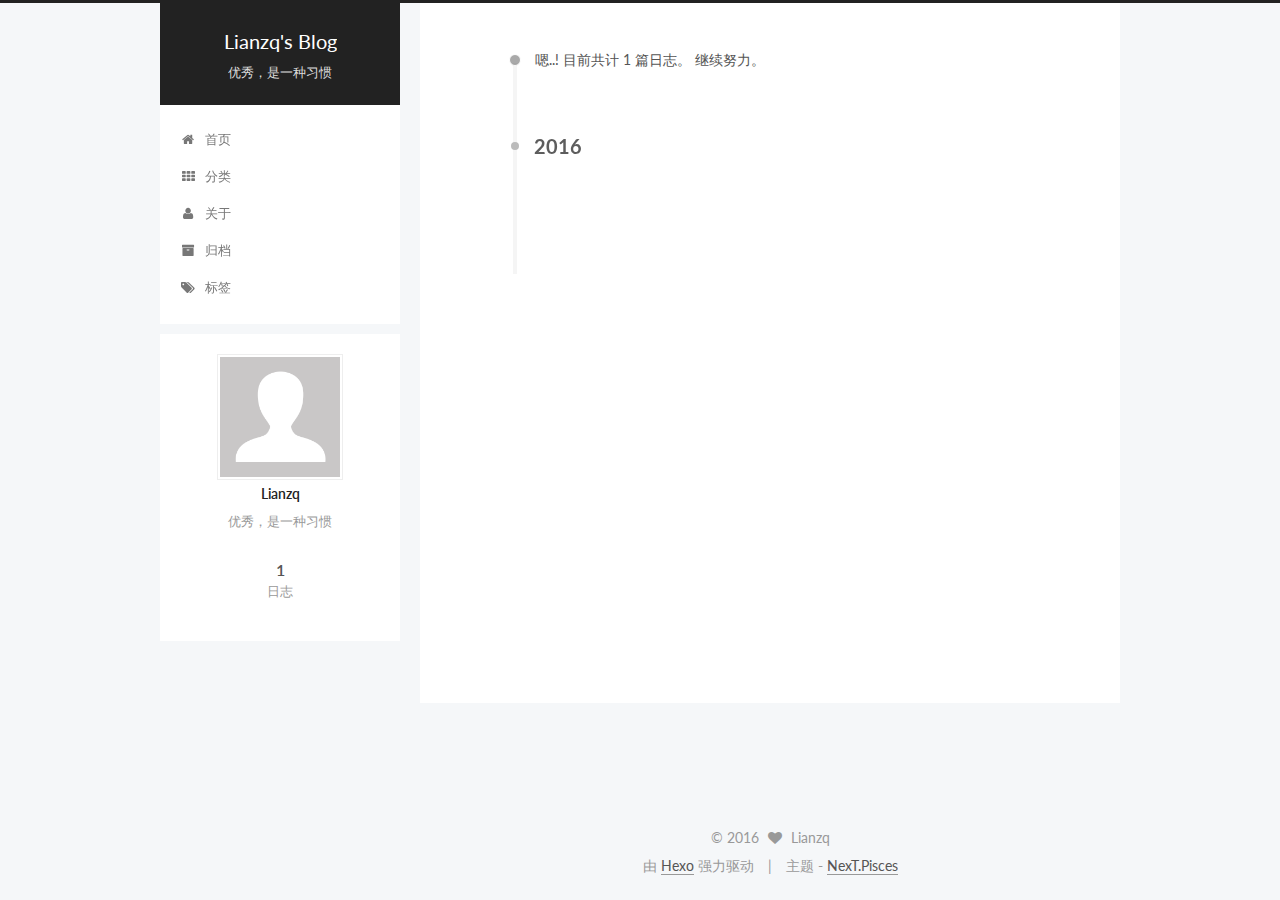
==== commit 105eb874: "Site updated: 2016-06-29 18:55:04" ====
--- a/archives/index.html
+++ b/archives/index.html
@@ -219,32 +219,9 @@
       
 
       
-        <li class="menu-item menu-item-search">
-          
-            <a href="#" class="popup-trigger">
-          
-            
-              <i class="menu-item-icon fa fa-search fa-fw"></i> <br />
-            
-            搜索
-          </a>
-        </li>
-      
     </ul>
   
 
-  
-    <div class="site-search">
-      
-  <div class="popup">
- <span class="search-icon fa fa-search"></span>
- <input type="text" id="local-search-input">
- <div id="local-search-result"></div>
- <span class="popup-btn-close">close</span>
-</div>
-
-
-    </div>
   
 </nav>
 
@@ -527,135 +504,6 @@
 
   
   
-  <script type="text/javascript">
-    // Popup Window;
-    var isfetched = false;
-    // Search DB path;
-    var search_path = "search.xml";
-    if (search_path.length == 0) {
-       search_path = "search.xml";
-    }
-    var path = "/" + search_path;
-    // monitor main search box;
-
-    function proceedsearch() {
-      $("body").append('<div class="popoverlay">').css('overflow', 'hidden');
-      $('.popup').toggle();
-
-    }
-    // search function;
-    var searchFunc = function(path, search_id, content_id) {
-    'use strict';
-    $.ajax({
-        url: path,
-        dataType: "xml",
-        async: true,
-        success: function( xmlResponse ) {
-            // get the contents from search data
-            isfetched = true;
-            $('.popup').detach().appendTo('.header-inner');
-            var datas = $( "entry", xmlResponse ).map(function() {
-                return {
-                    title: $( "title", this ).text(),
-                    content: $("content",this).text(),
-                    url: $( "url" , this).text()
-                };
-            }).get();
-            var $input = document.getElementById(search_id);
-            var $resultContent = document.getElementById(content_id);
-            $input.addEventListener('input', function(){
-                var matchcounts = 0;
-                var str='<ul class=\"search-result-list\">';                
-                var keywords = this.value.trim().toLowerCase().split(/[\s\-]+/);
-                $resultContent.innerHTML = "";
-                if (this.value.trim().length > 1) {
-                // perform local searching
-                datas.forEach(function(data) {
-                    var isMatch = true;
-                    var content_index = [];
-                    var data_title = data.title.trim().toLowerCase();
-                    var data_content = data.content.trim().replace(/<[^>]+>/g,"").toLowerCase();
-                    var data_url = data.url;
-                    var index_title = -1;
-                    var index_content = -1;
-                    var first_occur = -1;
-                    // only match artiles with not empty titles and contents
-                    if(data_title != '' && data_content != '') {
-                        keywords.forEach(function(keyword, i) {
-                            index_title = data_title.indexOf(keyword);
-                            index_content = data_content.indexOf(keyword);
-                            if( index_title < 0 && index_content < 0 ){
-                                isMatch = false;
-                            } else {
-                                if (index_content < 0) {
-                                    index_content = 0;
-                                }
-                                if (i == 0) {
-                                    first_occur = index_content;
-                                }
-                            }
-                        });
-                    }
-                    // show search results
-                    if (isMatch) {
-                        matchcounts += 1;
-                        str += "<li><a href='"+ data_url +"' class='search-result-title'>"+ data_title +"</a>";
-                        var content = data.content.trim().replace(/<[^>]+>/g,"");
-                        if (first_occur >= 0) {
-                            // cut out 100 characters
-                            var start = first_occur - 20;
-                            var end = first_occur + 80;
-                            if(start < 0){
-                                start = 0;
-                            }
-                            if(start == 0){
-                                end = 50;
-                            }
-                            if(end > content.length){
-                                end = content.length;
-                            }
-                            var match_content = content.substring(start, end);
-                            // highlight all keywords
-                            keywords.forEach(function(keyword){
-                                var regS = new RegExp(keyword, "gi");
-                                match_content = match_content.replace(regS, "<b class=\"search-keyword\">"+keyword+"</b>");
-                            });
-                            
-                            str += "<p class=\"search-result\">" + match_content +"...</p>"
-                        }
-                        str += "</li>";
-                    }
-                })};
-                str += "</ul>";
-                if (matchcounts == 0) { str = '<div id="no-result"><i class="fa fa-frown-o fa-5x" /></div>' }
-                if (keywords == "") { str = '<div id="no-result"><i class="fa fa-search fa-5x" /></div>' }
-                $resultContent.innerHTML = str;
-            });
-            proceedsearch();
-        }
-    });}
-
-    // handle and trigger popup window;
-    $('.popup-trigger').mousedown(function(e) {
-      e.stopPropagation();
-      if (isfetched == false) {
-        searchFunc(path, 'local-search-input', 'local-search-result');
-      } else {
-        proceedsearch();
-      };
-
-    });
-
-    $('.popup-btn-close').click(function(e){
-      $('.popup').hide();
-      $(".popoverlay").remove();
-      $('body').css('overflow', '');
-    });
-    $('.popup').click(function(e){
-      e.stopPropagation();
-    });
-  </script>
-
   
 
   
--- a/css/main.css
+++ b/css/main.css
@@ -1549,7 +1549,7 @@
   width: 4px;
   height: 4px;
   border-radius: 50%;
-  background: #ffbf11;
+  background: #00aa4e;
 }
 .links-of-blogroll {
   font-size: 13px;
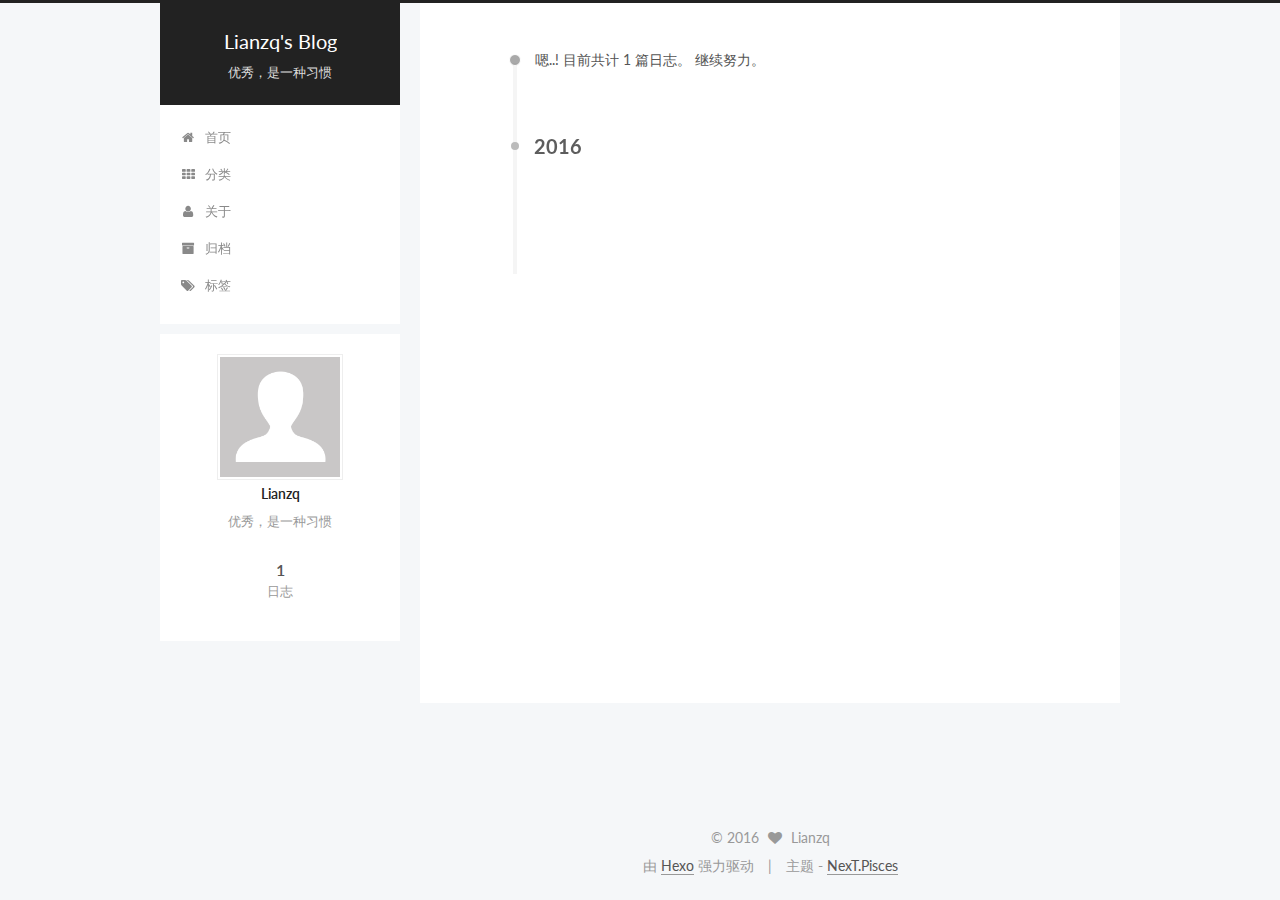
==== commit 997bd2b7: "Site updated: 2016-06-30 15:24:52" ====
--- a/archives/index.html
+++ b/archives/index.html
@@ -476,28 +476,9 @@
 
   
 
-  
-    
-  
-
-  <script type="text/javascript">
-    var duoshuoQuery = {short_name:"lianzq"};
-    (function() {
-      var ds = document.createElement('script');
-      ds.type = 'text/javascript';ds.async = true;
-      ds.id = 'duoshuo-script';
-      ds.src = (document.location.protocol == 'https:' ? 'https:' : 'http:') + '//static.duoshuo.com/embed.js';
-      ds.charset = 'UTF-8';
-      (document.getElementsByTagName('head')[0]
-      || document.getElementsByTagName('body')[0]).appendChild(ds);
-    })();
-  </script>
-
-  
-    
-  
-
-
+
+
+  
 
 
 
--- a/css/main.css
+++ b/css/main.css
@@ -1549,7 +1549,7 @@
   width: 4px;
   height: 4px;
   border-radius: 50%;
-  background: #00aa4e;
+  background: #8600ff;
 }
 .links-of-blogroll {
   font-size: 13px;
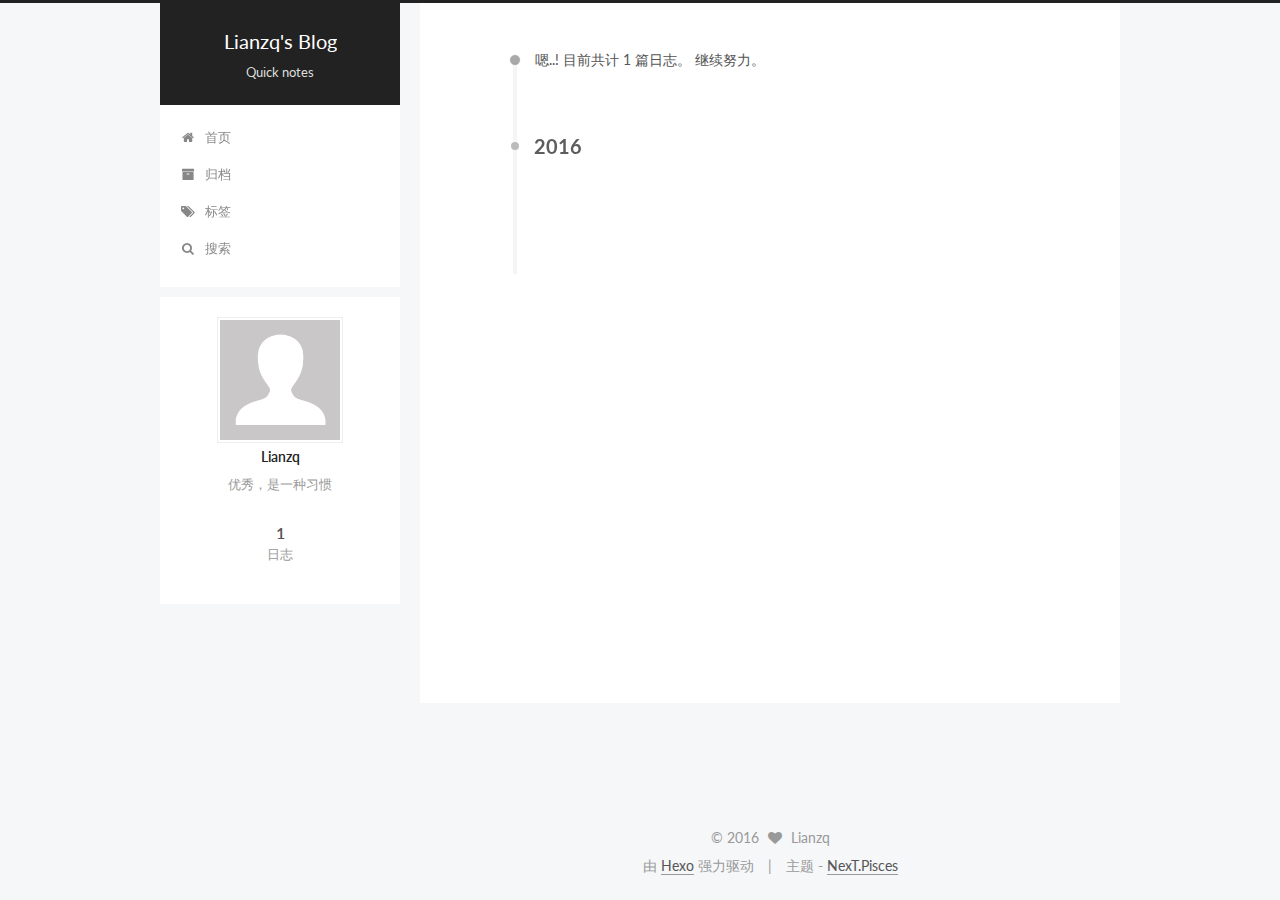
==== commit 1d8a3b15: "Site updated: 2016-07-01 10:37:42" ====
--- a/archives/index.html
+++ b/archives/index.html
@@ -124,6 +124,16 @@
 
 
 
+  <script type="text/javascript">
+    var _hmt = _hmt || [];
+    (function() {
+      var hm = document.createElement("script");
+      hm.src = "//hm.baidu.com/hm.js?11030fb8eeee34011d690c6c05e34c9d";
+      var s = document.getElementsByTagName("script")[0];
+      s.parentNode.insertBefore(hm, s);
+    })();
+  </script>
+
 
 
 
@@ -150,7 +160,7 @@
       <span class="logo-line-after"><i></i></span>
     </a>
   </div>
-  <p class="site-subtitle">优秀，是一种习惯</p>
+  <p class="site-subtitle">Quick notes</p>
 </div>
 
 <div class="site-nav-toggle">
@@ -178,26 +188,6 @@
         </li>
       
         
-        <li class="menu-item menu-item-categories">
-          <a href="/categories" rel="section">
-            
-              <i class="menu-item-icon fa fa-fw fa-th"></i> <br />
-            
-            分类
-          </a>
-        </li>
-      
-        
-        <li class="menu-item menu-item-about">
-          <a href="/about" rel="section">
-            
-              <i class="menu-item-icon fa fa-fw fa-user"></i> <br />
-            
-            关于
-          </a>
-        </li>
-      
-        
         <li class="menu-item menu-item-archives">
           <a href="/archives" rel="section">
             
@@ -219,9 +209,32 @@
       
 
       
+        <li class="menu-item menu-item-search">
+          
+            <a href="#" class="popup-trigger">
+          
+            
+              <i class="menu-item-icon fa fa-search fa-fw"></i> <br />
+            
+            搜索
+          </a>
+        </li>
+      
     </ul>
   
 
+  
+    <div class="site-search">
+      
+  <div class="popup">
+ <span class="search-icon fa fa-search"></span>
+ <input type="text" id="local-search-input">
+ <div id="local-search-result"></div>
+ <span class="popup-btn-close">close</span>
+</div>
+
+
+    </div>
   
 </nav>
 
@@ -476,18 +489,273 @@
 
   
 
-
-
-  
-
-
-
-
-  
-  
-  
-
-  
+  
+    
+  
+
+  <script type="text/javascript">
+    var duoshuoQuery = {short_name:"lianzq"};
+    (function() {
+      var ds = document.createElement('script');
+      ds.type = 'text/javascript';ds.async = true;
+      ds.id = 'duoshuo-script';
+      ds.src = (document.location.protocol == 'https:' ? 'https:' : 'http:') + '//static.duoshuo.com/embed.js';
+      ds.charset = 'UTF-8';
+      (document.getElementsByTagName('head')[0]
+      || document.getElementsByTagName('body')[0]).appendChild(ds);
+    })();
+  </script>
+
+  
+    
+  
+
+
+
+
+
+
+  
+  
+  <script type="text/javascript">
+    // Popup Window;
+    var isfetched = false;
+    // Search DB path;
+    var search_path = "search.xml";
+    if (search_path.length == 0) {
+       search_path = "search.xml";
+    }
+    var path = "/" + search_path;
+    // monitor main search box;
+
+    function proceedsearch() {
+      $("body").append('<div class="popoverlay">').css('overflow', 'hidden');
+      $('.popup').toggle();
+
+    }
+    // search function;
+    var searchFunc = function(path, search_id, content_id) {
+    'use strict';
+    $.ajax({
+        url: path,
+        dataType: "xml",
+        async: true,
+        success: function( xmlResponse ) {
+            // get the contents from search data
+            isfetched = true;
+            $('.popup').detach().appendTo('.header-inner');
+            var datas = $( "entry", xmlResponse ).map(function() {
+                return {
+                    title: $( "title", this ).text(),
+                    content: $("content",this).text(),
+                    url: $( "url" , this).text()
+                };
+            }).get();
+            var $input = document.getElementById(search_id);
+            var $resultContent = document.getElementById(content_id);
+            $input.addEventListener('input', function(){
+                var matchcounts = 0;
+                var str='<ul class=\"search-result-list\">';                
+                var keywords = this.value.trim().toLowerCase().split(/[\s\-]+/);
+                $resultContent.innerHTML = "";
+                if (this.value.trim().length > 1) {
+                // perform local searching
+                datas.forEach(function(data) {
+                    var isMatch = true;
+                    var content_index = [];
+                    var data_title = data.title.trim().toLowerCase();
+                    var data_content = data.content.trim().replace(/<[^>]+>/g,"").toLowerCase();
+                    var data_url = data.url;
+                    var index_title = -1;
+                    var index_content = -1;
+                    var first_occur = -1;
+                    // only match artiles with not empty titles and contents
+                    if(data_title != '' && data_content != '') {
+                        keywords.forEach(function(keyword, i) {
+                            index_title = data_title.indexOf(keyword);
+                            index_content = data_content.indexOf(keyword);
+                            if( index_title < 0 && index_content < 0 ){
+                                isMatch = false;
+                            } else {
+                                if (index_content < 0) {
+                                    index_content = 0;
+                                }
+                                if (i == 0) {
+                                    first_occur = index_content;
+                                }
+                            }
+                        });
+                    }
+                    // show search results
+                    if (isMatch) {
+                        matchcounts += 1;
+                        str += "<li><a href='"+ data_url +"' class='search-result-title'>"+ data_title +"</a>";
+                        var content = data.content.trim().replace(/<[^>]+>/g,"");
+                        if (first_occur >= 0) {
+                            // cut out 100 characters
+                            var start = first_occur - 20;
+                            var end = first_occur + 80;
+                            if(start < 0){
+                                start = 0;
+                            }
+                            if(start == 0){
+                                end = 50;
+                            }
+                            if(end > content.length){
+                                end = content.length;
+                            }
+                            var match_content = content.substring(start, end);
+                            // highlight all keywords
+                            keywords.forEach(function(keyword){
+                                var regS = new RegExp(keyword, "gi");
+                                match_content = match_content.replace(regS, "<b class=\"search-keyword\">"+keyword+"</b>");
+                            });
+                            
+                            str += "<p class=\"search-result\">" + match_content +"...</p>"
+                        }
+                        str += "</li>";
+                    }
+                })};
+                str += "</ul>";
+                if (matchcounts == 0) { str = '<div id="no-result"><i class="fa fa-frown-o fa-5x" /></div>' }
+                if (keywords == "") { str = '<div id="no-result"><i class="fa fa-search fa-5x" /></div>' }
+                $resultContent.innerHTML = str;
+            });
+            proceedsearch();
+        }
+    });}
+
+    // handle and trigger popup window;
+    $('.popup-trigger').mousedown(function(e) {
+      e.stopPropagation();
+      if (isfetched == false) {
+        searchFunc(path, 'local-search-input', 'local-search-result');
+      } else {
+        proceedsearch();
+      };
+
+    });
+
+    $('.popup-btn-close').click(function(e){
+      $('.popup').hide();
+      $(".popoverlay").remove();
+      $('body').css('overflow', '');
+    });
+    $('.popup').click(function(e){
+      e.stopPropagation();
+    });
+  </script>
+
+  
+
+  
+
+  
+  <script src="https://cdn1.lncld.net/static/js/av-core-mini-0.6.1.js"></script>
+  <script>AV.initialize("uHwLmnxIOFlPfHglCwDWFMcV-gzGzoHsz", "B235FO3huQ9XGBGFWMDkwuGr");</script>
+  <script>
+    function showTime(Counter) {
+      var query = new AV.Query(Counter);
+      var entries = [];
+      var $visitors = $(".leancloud_visitors");
+
+      $visitors.each(function () {
+        entries.push( $(this).attr("id").trim() );
+      });
+
+      query.containedIn('url', entries);
+      query.find()
+        .done(function (results) {
+          var COUNT_CONTAINER_REF = '.leancloud-visitors-count';
+
+          if (results.length === 0) {
+            $visitors.find(COUNT_CONTAINER_REF).text(0);
+            return;
+          }
+
+          for (var i = 0; i < results.length; i++) {
+            var item = results[i];
+            var url = item.get('url');
+            var time = item.get('time');
+            var element = document.getElementById(url);
+
+            $(element).find(COUNT_CONTAINER_REF).text(time);
+          }
+          for(var i = 0; i < entries.length; i++) {
+            var url = entries[i];
+            var element = document.getElementById(url);
+            var countSpan = $(element).find(COUNT_CONTAINER_REF);
+            if( countSpan.text() == '') {
+              countSpan.text(0);
+            }
+          }
+        })
+        .fail(function (object, error) {
+          console.log("Error: " + error.code + " " + error.message);
+        });
+    }
+
+    function addCount(Counter) {
+      var $visitors = $(".leancloud_visitors");
+      var url = $visitors.attr('id').trim();
+      var title = $visitors.attr('data-flag-title').trim();
+      var query = new AV.Query(Counter);
+
+      query.equalTo("url", url);
+      query.find({
+        success: function(results) {
+          if (results.length > 0) {
+            var counter = results[0];
+            counter.fetchWhenSave(true);
+            counter.increment("time");
+            counter.save(null, {
+              success: function(counter) {
+                var $element = $(document.getElementById(url));
+                $element.find('.leancloud-visitors-count').text(counter.get('time'));
+              },
+              error: function(counter, error) {
+                console.log('Failed to save Visitor num, with error message: ' + error.message);
+              }
+            });
+          } else {
+            var newcounter = new Counter();
+            /* Set ACL */
+            var acl = new AV.ACL();
+            acl.setPublicReadAccess(true);
+            acl.setPublicWriteAccess(true);
+            newcounter.setACL(acl);
+            /* End Set ACL */
+            newcounter.set("title", title);
+            newcounter.set("url", url);
+            newcounter.set("time", 1);
+            newcounter.save(null, {
+              success: function(newcounter) {
+                var $element = $(document.getElementById(url));
+                $element.find('.leancloud-visitors-count').text(newcounter.get('time'));
+              },
+              error: function(newcounter, error) {
+                console.log('Failed to create');
+              }
+            });
+          }
+        },
+        error: function(error) {
+          console.log('Error:' + error.code + " " + error.message);
+        }
+      });
+    }
+
+    $(function() {
+      var Counter = AV.Object.extend("Counter");
+      if ($('.leancloud_visitors').length == 1) {
+        addCount(Counter);
+      } else if ($('.post-title-link').length > 1) {
+        showTime(Counter);
+      }
+    });
+  </script>
+
+
 
   
 
--- a/css/main.css
+++ b/css/main.css
@@ -1549,7 +1549,7 @@
   width: 4px;
   height: 4px;
   border-radius: 50%;
-  background: #8600ff;
+  background: #69057c;
 }
 .links-of-blogroll {
   font-size: 13px;
